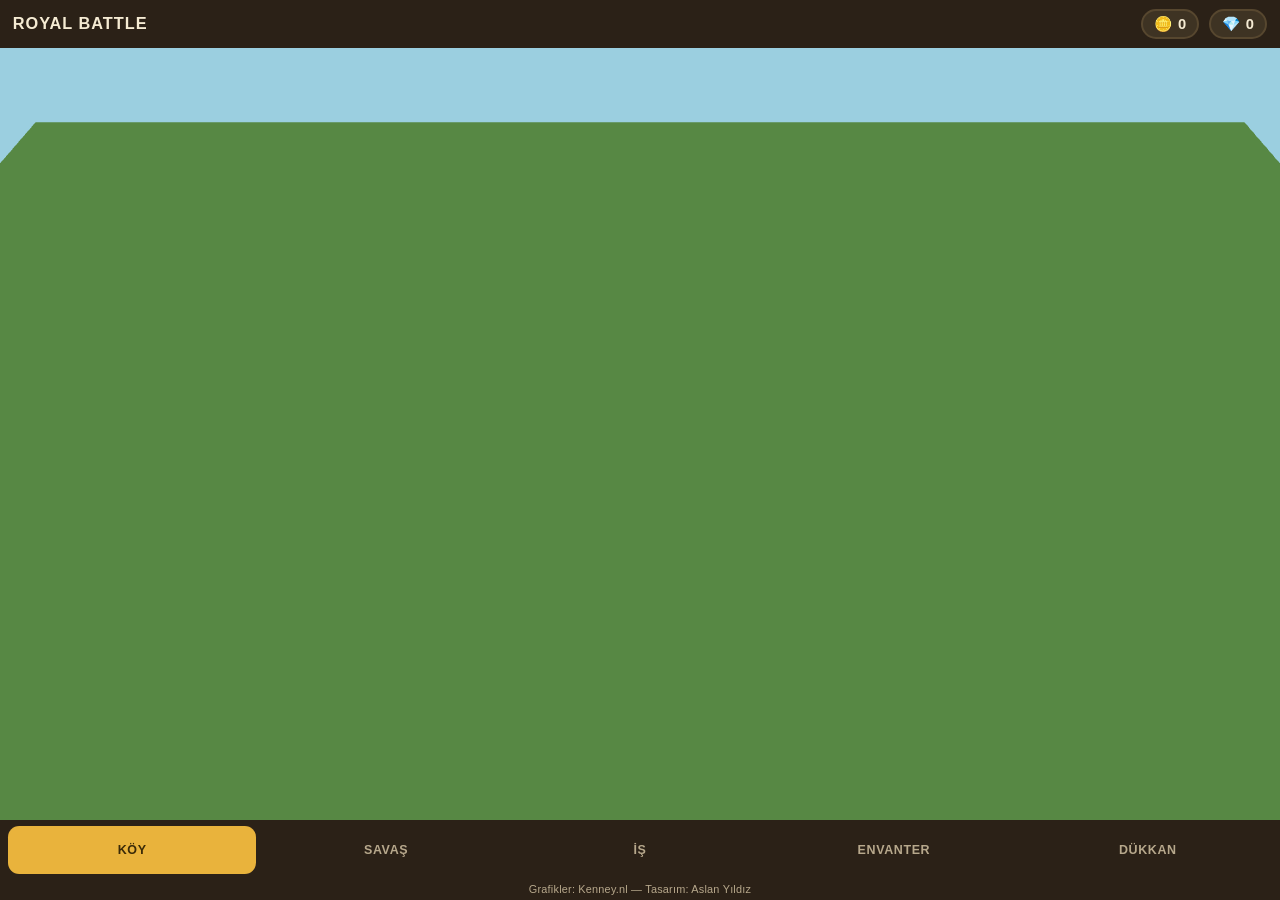
==== index.html @ 6c1920b2 "İskelet: importmap + Three.js boş köy sahnesi + ekran yöneticisi Co-Authored-By: Claude Fable 5 <nor" ====
<!DOCTYPE html>
<html lang="tr">
<head>
<meta charset="utf-8">
<meta name="viewport" content="width=device-width, initial-scale=1, viewport-fit=cover, user-scalable=no">
<meta name="apple-mobile-web-app-capable" content="yes">
<title>Royal Battle</title>
<link rel="stylesheet" href="css/game.css">
<script type="importmap">
{"imports": {"three": "./vendor/three.module.js",
             "three/addons/loaders/GLTFLoader.js": "./vendor/GLTFLoader.js"}}
</script>
</head>
<body>
<div id="hud">
  <span class="logo">Royal Battle</span>
  <span class="pill" id="hud-gold">🪙 <b id="gold-n">0</b></span>
  <span class="pill" id="hud-gem">💎 <b id="gem-n">0</b></span>
</div>
<main>
  <section class="screen" id="s-koy"><canvas id="village-canvas"></canvas></section>
  <section class="screen" id="s-savas"><canvas id="battle-canvas"></canvas><div id="battle-ui"></div></section>
  <section class="screen" id="s-is"><div id="wood-ui"></div></section>
  <section class="screen" id="s-envanter"><div id="inv-ui"></div></section>
  <section class="screen" id="s-dukkan"><div id="shop-ui"></div></section>
</main>
<nav id="tabs">
  <button data-s="s-koy">Köy</button><button data-s="s-savas">Savaş</button>
  <button data-s="s-is">İş</button><button data-s="s-envanter">Envanter</button>
  <button data-s="s-dukkan">Dükkan</button>
</nav>
<footer id="credits">Grafikler: Kenney.nl — Tasarım: Aslan Yıldız</footer>
<script type="module" src="js/main.js"></script>
</body>
</html>
---- css/game.css ----
/* css/game.css — mockup paletinden türetildi. Tek tema: gündüz köy. */
:root{
  --sky:#9BCFE0; --grass:#74B35C; --grass2:#69A552;
  --ink:#2B2117; --ink-soft:#5A4A38;
  --parch:#F5EBD3; --parch-edge:#D9C79E;
  --wood:#A0693A; --wood-dark:#7C4E28;
  --gold:#E9B33C; --gold-dark:#B9821E;
  --gem:#2FBE6B; --gem-dark:#1E8F4E;
  --stone:#AEB6BD; --danger:#D96C4F; --ghost:#6B5AE0;
}
*{box-sizing:border-box; -webkit-tap-highlight-color:transparent; touch-action:manipulation}
html,body{margin:0;height:100%}
body{
  background:var(--sky); color:var(--ink);
  font-family:"Avenir Next","Trebuchet MS",-apple-system,"Segoe UI",sans-serif;
  display:flex; flex-direction:column; height:100dvh; overflow:hidden;
  user-select:none; -webkit-user-select:none;
}

/* ---- HUD ---- */
#hud{
  display:flex; align-items:center; gap:.6rem;
  padding:.55rem .8rem; background:var(--ink); color:var(--parch); z-index:5; flex:none;
}
#hud .logo{font-weight:900; letter-spacing:.06em; text-transform:uppercase; font-size:1.02rem}
#hud .pill{
  display:flex; align-items:center; gap:.35rem; background:#3E3323; border-radius:2rem;
  padding:.25rem .7rem; font-weight:800; font-variant-numeric:tabular-nums;
  font-size:.92rem; border:2px solid #57472F;
}
#hud-gold{margin-left:auto}

/* ---- ekranlar ---- */
main{flex:1; position:relative; min-height:0}
.screen{display:none; position:absolute; inset:0}
.screen.active{display:block}
#s-koy.active,#s-savas.active{overflow:hidden}
#s-is.active,#s-envanter.active,#s-dukkan.active{overflow-y:auto; -webkit-overflow-scrolling:touch}
#s-is,#s-envanter,#s-dukkan{padding:.9rem}
#village-canvas,#battle-canvas{width:100%; height:100%; display:block}
#s-savas{display:none}
#s-savas.active{display:flex; flex-direction:column}
#s-savas canvas{flex:1; min-height:0}
#battle-ui{flex:none; background:rgba(43,33,23,.92); padding:.4rem .5rem}

h2{margin:.1rem 0 .6rem; font-size:1.25rem; font-weight:900; text-transform:uppercase; letter-spacing:.05em}
h2 small{display:block; font-size:.78rem; font-weight:600; letter-spacing:0; text-transform:none; color:var(--ink-soft); margin-top:.15rem}

.panel{
  background:var(--parch); border:3px solid var(--parch-edge); border-radius:1rem;
  padding:.9rem; box-shadow:0 4px 0 rgba(43,33,23,.15);
}
.map-hint{font-size:.8rem; color:var(--ink-soft); text-align:center}

/* ---- odun kesme ---- */
.forest{display:grid; grid-template-columns:repeat(auto-fill,minmax(96px,1fr)); gap:.7rem}
.log{
  appearance:none; border:none; cursor:pointer; font:inherit;
  background:linear-gradient(var(--wood),var(--wood-dark)); border-radius:.8rem; height:86px;
  box-shadow:0 4px 0 #5C3A1C; position:relative; display:flex; align-items:center; justify-content:center;
}
.log::before{content:""; width:44px; height:44px; border-radius:50%;
  background:radial-gradient(circle,#E8CFA0 18%,#C89B62 19% 42%,#E8CFA0 43% 58%,#C89B62 59%); border:3px solid #5C3A1C}
.log.cut{background:var(--grass2); box-shadow:none; cursor:default}
.log.cut::before{opacity:.25}
.log .chip{position:absolute; top:-6px; right:-4px; background:var(--gold); color:#3A2A08; font-weight:900; font-size:.68rem; border-radius:.6rem; padding:.1rem .4rem; opacity:0; transform:translateY(6px); transition:.25s}
.log.cut .chip{opacity:1; transform:translateY(0)}

/* ---- envanter ---- */
.invmeta{display:flex; gap:.8rem; font-size:.8rem; font-weight:700; color:var(--ink-soft); margin-bottom:.6rem}
.slots{display:grid; grid-template-columns:repeat(auto-fill,minmax(88px,1fr)); gap:.6rem}
.slot{
  background:var(--parch); border:3px solid var(--parch-edge); border-radius:.7rem; aspect-ratio:1;
  display:flex; flex-direction:column; align-items:center; justify-content:center; gap:.15rem;
  font-weight:800; font-size:.72rem; text-align:center; padding:.3rem;
}
.slot .ico{font-size:1.7rem; line-height:1}
.slot .qty{font-variant-numeric:tabular-nums; background:var(--ink); color:var(--parch); border-radius:.5rem; padding:.05rem .45rem; font-size:.66rem}
.slot.empty{background:rgba(245,235,211,.45); border-style:dashed; color:var(--ink-soft); font-weight:600}

/* ---- dükkan ---- */
.cards{display:grid; grid-template-columns:repeat(auto-fill,minmax(200px,1fr)); gap:.8rem}
.card{
  background:var(--parch); border:3px solid var(--parch-edge); border-radius:1rem; overflow:hidden;
  display:flex; flex-direction:column; box-shadow:0 4px 0 rgba(43,33,23,.15);
}
.card.ultra{border-color:var(--gold-dark); box-shadow:0 4px 0 rgba(185,130,30,.5)}
.card.invis{background:#241F33; border-color:var(--ghost); color:#E8E4FF; box-shadow:0 4px 0 rgba(107,90,224,.5)}
.card img{width:100%; aspect-ratio:4/5; object-fit:cover; object-position:center top; background:#fff}
.card.invis img{opacity:.78}
.card .body{padding:.6rem .7rem .7rem; display:flex; flex-direction:column; gap:.45rem; flex:1}
.card .name{font-weight:900; text-transform:uppercase; letter-spacing:.04em; font-size:.95rem; display:flex; align-items:center; gap:.4rem; flex-wrap:wrap}
.badge{font-size:.56rem; font-weight:900; letter-spacing:.1em; padding:.14rem .4rem; border-radius:.45rem; text-transform:uppercase}
.badge.n{background:var(--stone); color:#2B2117}
.badge.u{background:var(--gold); color:#3A2A08}
.badge.i{background:var(--ghost); color:#fff}
.stats{display:flex; gap:.35rem}
.stat{flex:1; text-align:center; background:rgba(43,33,23,.08); border-radius:.5rem; padding:.25rem 0; font-variant-numeric:tabular-nums}
.card.invis .stat{background:rgba(255,255,255,.12)}
.stat b{display:block; font-size:.95rem}
.stat i{font-style:normal; font-size:.56rem; font-weight:800; letter-spacing:.08em; opacity:.7}
.buy{
  margin-top:auto; appearance:none; border:none; cursor:pointer; font:inherit; font-weight:900; letter-spacing:.05em;
  border-radius:.7rem; padding:.6rem; min-height:44px; display:flex; align-items:center; justify-content:center; gap:.4rem; font-size:.85rem;
}
.buy.gold{background:linear-gradient(var(--gold),var(--gold-dark)); color:#3A2A08; box-shadow:0 3px 0 #8A6014}
.buy.gem-b{background:linear-gradient(var(--gem),var(--gem-dark)); color:#06301A; box-shadow:0 3px 0 #14663A}
.buy.owned{background:rgba(43,33,23,.15); color:var(--ink-soft); box-shadow:none; cursor:default}
.card.invis .buy.owned{background:rgba(255,255,255,.15); color:#CFC8F5}

/* ---- savaş UI ---- */
.handrow{display:flex; gap:.6rem; overflow-x:auto; padding:.2rem .1rem .4rem}
.minicard{
  flex:none; width:86px; background:var(--parch); border:3px solid var(--parch-edge); border-radius:.7rem;
  padding:.35rem; text-align:center; font-size:.62rem; font-weight:800; min-height:44px;
}
.minicard.selected{border-color:var(--gold); box-shadow:0 0 0 3px var(--gold)}
.minicard.used{opacity:.35}
.minicard img{width:100%; aspect-ratio:3/4; object-fit:cover; object-position:top; border-radius:.4rem; background:#fff}
.bigbtn{
  appearance:none; border:none; cursor:pointer; font:inherit; font-weight:900; text-transform:uppercase; letter-spacing:.08em;
  background:linear-gradient(var(--gold),var(--gold-dark)); color:#3A2A08; font-size:1.05rem;
  border-radius:.9rem; padding:.85rem 1.4rem; min-height:48px; box-shadow:0 5px 0 #8A6014;
}
.bigbtn:active{transform:translateY(3px); box-shadow:0 2px 0 #8A6014}
.victory{
  position:absolute; left:50%; top:40%; transform:translate(-50%,-50%); z-index:6;
  text-align:center; background:var(--ink); color:var(--parch); border-radius:1rem; padding:1.2rem 1.5rem;
  box-shadow:0 8px 24px rgba(0,0,0,.4); min-width:260px;
}
.victory b{font-size:1.3rem; letter-spacing:.08em; text-transform:uppercase; display:block; color:var(--gold); margin-bottom:.4rem}

/* ---- sekmeler ---- */
#tabs{
  flex:none; display:flex; background:var(--ink);
  padding:.4rem .5rem calc(.4rem + env(safe-area-inset-bottom)); gap:.35rem; z-index:5;
}
#tabs button{
  flex:1; appearance:none; border:none; cursor:pointer; font:inherit; font-weight:900; font-size:.78rem;
  text-transform:uppercase; letter-spacing:.05em; color:#B7A88C; background:transparent;
  border-radius:.7rem; padding:.7rem .2rem; min-height:48px;
}
#tabs button.active{background:var(--gold); color:#3A2A08}
#tabs button:focus-visible,.bigbtn:focus-visible,.log:focus-visible,.buy:focus-visible{outline:3px solid var(--gem); outline-offset:2px}

#credits{
  flex:none; font-size:.68rem; color:#B7A88C; background:var(--ink); text-align:center;
  padding:.15rem 0 .3rem; letter-spacing:.02em;
}
@media (prefers-reduced-motion:reduce){*{animation:none!important; transition:none!important}}
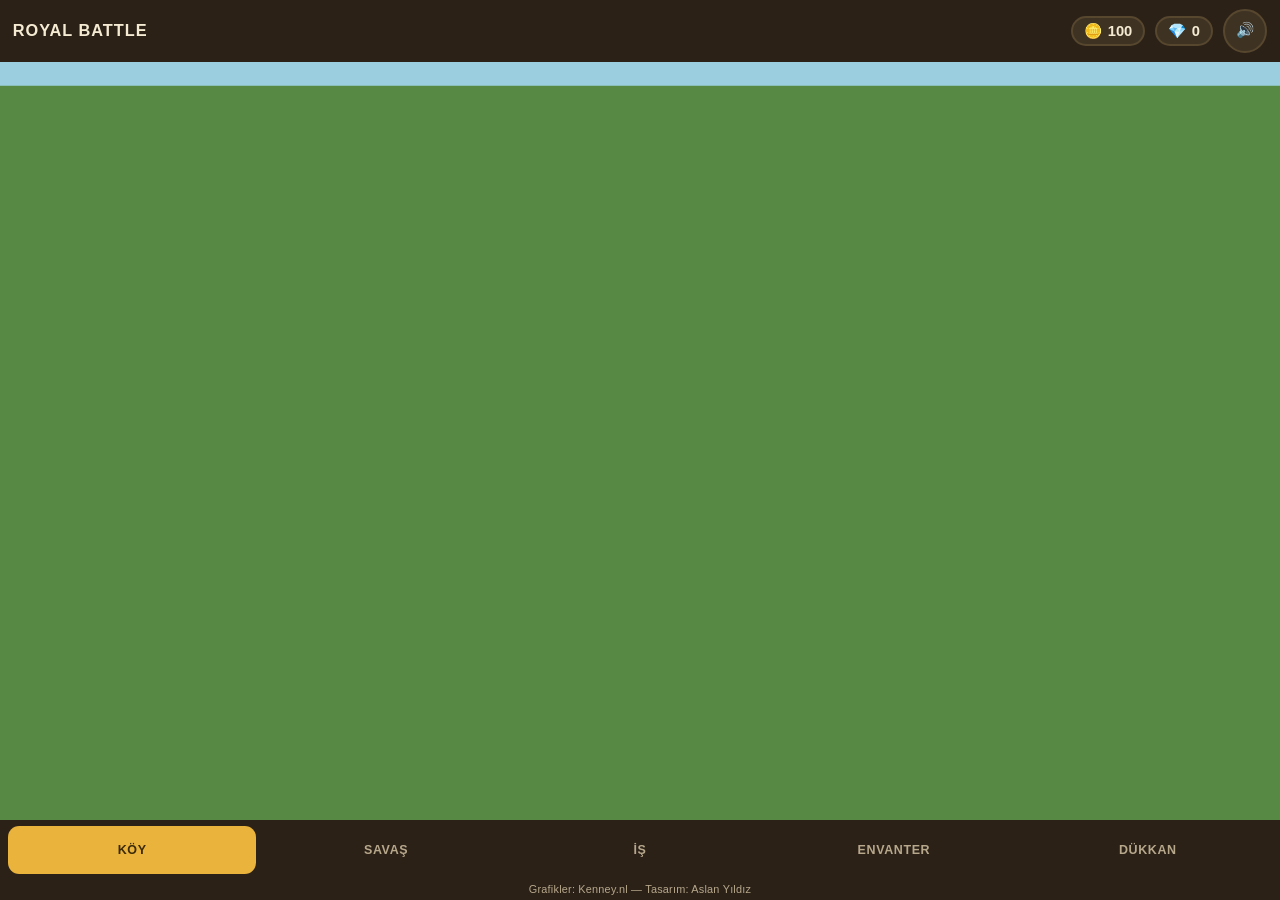
==== commit f703eebc: "Görev 2: HUD'a ses aç/kapa düğmesi - index.html + css: 44x44 pill düğme (🔊/🔇), kapalıyken soluk. - s" ====
--- a/index.html
+++ b/index.html
@@ -16,6 +16,7 @@
   <span class="logo">Royal Battle</span>
   <span class="pill" id="hud-gold">🪙 <b id="gold-n">0</b></span>
   <span class="pill" id="hud-gem">💎 <b id="gem-n">0</b></span>
+  <button class="pill" id="ses-btn" type="button" aria-label="Sesi aç veya kapat">🔊</button>
 </div>
 <main>
   <section class="screen" id="s-koy"><canvas id="village-canvas"></canvas></section>
--- a/css/game.css
+++ b/css/game.css
@@ -29,6 +29,11 @@
   font-size:.92rem; border:2px solid #57472F;
 }
 #hud-gold{margin-left:auto}
+#ses-btn{
+  min-width:44px; min-height:44px; justify-content:center; padding:.25rem .5rem;
+  color:inherit; font-family:inherit; font-size:1.2rem; line-height:1; cursor:pointer;
+}
+#ses-btn.kapali{opacity:.55}
 
 /* ---- ekranlar ---- */
 main{flex:1; position:relative; min-height:0}
@@ -70,9 +75,14 @@
 .invmeta{display:flex; gap:.8rem; font-size:.8rem; font-weight:700; color:var(--ink-soft); margin-bottom:.6rem}
 .slots{display:grid; grid-template-columns:repeat(auto-fill,minmax(88px,1fr)); gap:.6rem}
 .slot{
-  background:var(--parch); border:3px solid var(--parch-edge); border-radius:.7rem; aspect-ratio:1;
+  background:var(--parch); border:3px solid var(--parch-edge); border-radius:.7rem; min-height:118px;
   display:flex; flex-direction:column; align-items:center; justify-content:center; gap:.15rem;
   font-weight:800; font-size:.72rem; text-align:center; padding:.3rem;
+}
+.slot .sell{
+  appearance:none; border:none; cursor:pointer; font:inherit; font-weight:900; font-size:.66rem;
+  background:linear-gradient(var(--gold),var(--gold-dark)); color:#3A2A08; border-radius:.5rem;
+  padding:.35rem .5rem; min-height:32px; min-width:44px; box-shadow:0 2px 0 #8A6014; margin-top:.15rem;
 }
 .slot .ico{font-size:1.7rem; line-height:1}
 .slot .qty{font-variant-numeric:tabular-nums; background:var(--ink); color:var(--parch); border-radius:.5rem; padding:.05rem .45rem; font-size:.66rem}
@@ -117,6 +127,14 @@
 .minicard.selected{border-color:var(--gold); box-shadow:0 0 0 3px var(--gold)}
 .minicard.used{opacity:.35}
 .minicard img{width:100%; aspect-ratio:3/4; object-fit:cover; object-position:top; border-radius:.4rem; background:#fff}
+.actrow{display:flex; gap:.5rem; flex-wrap:wrap; padding:.2rem .1rem}
+.actbtn{
+  appearance:none; border:none; cursor:pointer; font:inherit; font-weight:900; font-size:.78rem;
+  background:linear-gradient(var(--gem),var(--gem-dark)); color:#06301A; border-radius:.7rem;
+  padding:.5rem .8rem; min-height:44px; box-shadow:0 3px 0 #14663A;
+}
+.actbtn[data-top]{background:linear-gradient(var(--danger),#A94A32); color:#fff; box-shadow:0 3px 0 #7C3320}
+.actbtn:disabled{opacity:.4; box-shadow:none; cursor:default}
 .bigbtn{
   appearance:none; border:none; cursor:pointer; font:inherit; font-weight:900; text-transform:uppercase; letter-spacing:.08em;
   background:linear-gradient(var(--gold),var(--gold-dark)); color:#3A2A08; font-size:1.05rem;
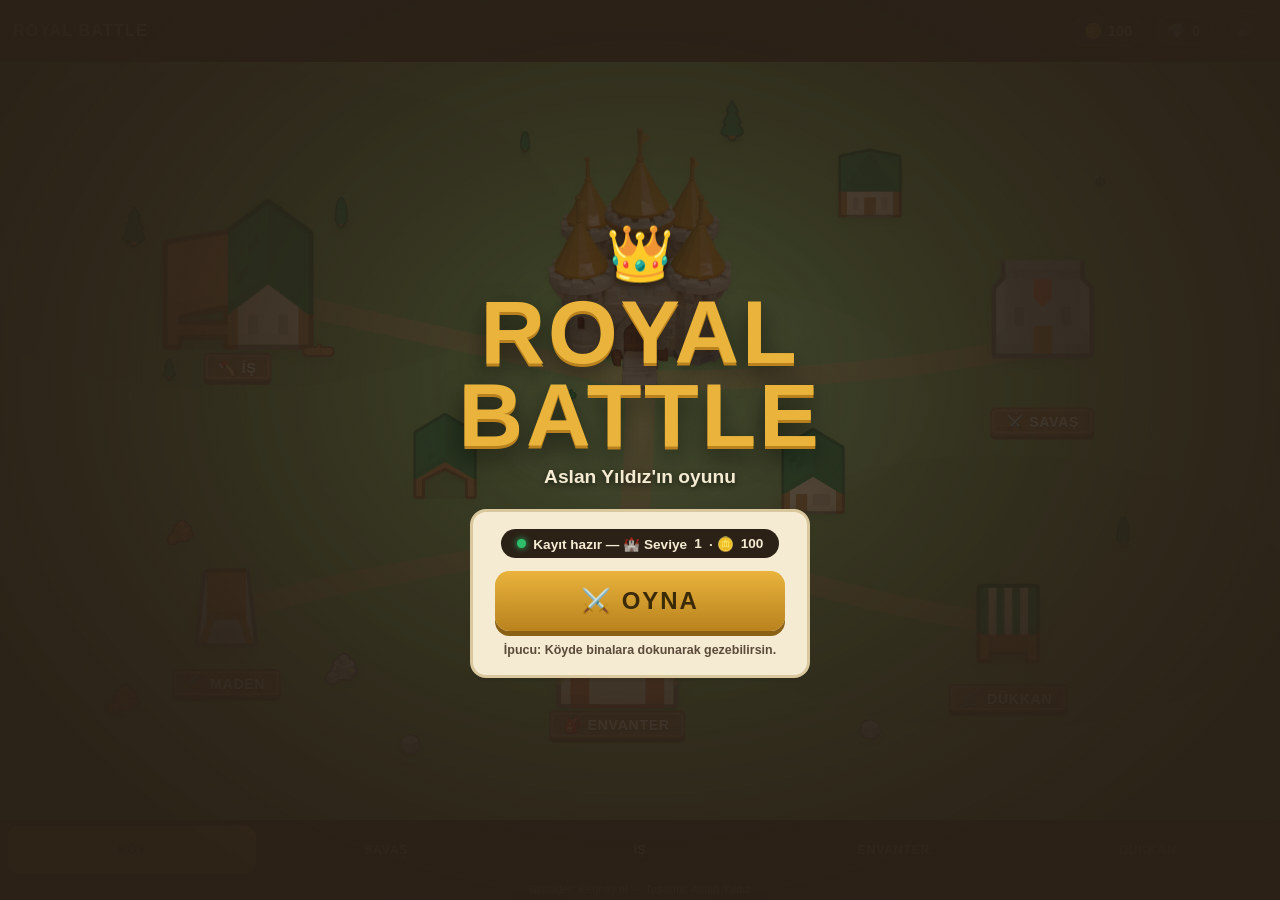
==== commit 91e0bc1e: "Köy 2D haritaya geçti + karşılama ekranı - Köy: 3D three.js sahnesi yerine 2D harita (Kenney Medieva" ====
--- a/index.html
+++ b/index.html
@@ -12,6 +12,19 @@
 </script>
 </head>
 <body>
+<div id="intro">
+  <video autoplay muted loop playsinline src="assets/hero-video.mp4" aria-hidden="true"></video>
+  <div class="intro-inner">
+    <div class="intro-crown">👑</div>
+    <h1 class="intro-logo">Royal<br>Battle</h1>
+    <p class="intro-tag">Aslan Yıldız'ın oyunu</p>
+    <div class="intro-panel panel">
+      <p class="intro-pill"><span class="dot"></span>Kayıt hazır — 🏰 Seviye <b id="intro-seviye">1</b> · 🪙 <b id="intro-altin">0</b></p>
+      <button class="bigbtn intro-oyna" id="oyna-btn" type="button">⚔️ Oyna</button>
+      <p class="intro-tip">İpucu: Köyde binalara dokunarak gezebilirsin.</p>
+    </div>
+  </div>
+</div>
 <div id="hud">
   <span class="logo">Royal Battle</span>
   <span class="pill" id="hud-gold">🪙 <b id="gold-n">0</b></span>
@@ -19,11 +32,12 @@
   <button class="pill" id="ses-btn" type="button" aria-label="Sesi aç veya kapat">🔊</button>
 </div>
 <main>
-  <section class="screen" id="s-koy"><canvas id="village-canvas"></canvas></section>
+  <section class="screen" id="s-koy"><div id="village-map"></div></section>
   <section class="screen" id="s-savas"><canvas id="battle-canvas"></canvas><div id="battle-ui"></div></section>
   <section class="screen" id="s-is"><div id="wood-ui"></div></section>
   <section class="screen" id="s-envanter"><div id="inv-ui"></div></section>
   <section class="screen" id="s-dukkan"><div id="shop-ui"></div></section>
+  <section class="screen" id="s-maden"><div id="mine-ui"></div></section>
 </main>
 <nav id="tabs">
   <button data-s="s-koy">Köy</button><button data-s="s-savas">Savaş</button>
--- a/css/game.css
+++ b/css/game.css
@@ -40,9 +40,43 @@
 .screen{display:none; position:absolute; inset:0}
 .screen.active{display:block}
 #s-koy.active,#s-savas.active{overflow:hidden}
-#s-is.active,#s-envanter.active,#s-dukkan.active{overflow-y:auto; -webkit-overflow-scrolling:touch}
-#s-is,#s-envanter,#s-dukkan{padding:.9rem}
-#village-canvas,#battle-canvas{width:100%; height:100%; display:block}
+#s-is.active,#s-envanter.active,#s-dukkan.active,#s-maden.active{overflow-y:auto; -webkit-overflow-scrolling:touch}
+#s-is,#s-envanter,#s-dukkan,#s-maden{padding:.9rem}
+#battle-canvas{width:100%; height:100%; display:block}
+
+/* ---- 2D köy haritası ---- */
+#village-map{
+  position:absolute; inset:0; display:flex; overflow:hidden;
+  background:
+    radial-gradient(42% 34% at 18% 22%, rgba(0,0,0,.06) 0 62%, transparent 63%),
+    radial-gradient(38% 30% at 78% 70%, rgba(0,0,0,.05) 0 60%, transparent 61%),
+    radial-gradient(30% 26% at 55% 45%, rgba(255,255,255,.07) 0 58%, transparent 59%),
+    var(--grass);
+}
+#vboard{position:relative; width:min(100%,1150px); height:min(100%,760px); margin:auto}
+.vpath{position:absolute; inset:0; width:100%; height:100%}
+.vpath path{fill:none; stroke:#CBA76B; stroke-width:2.6; stroke-linecap:round; opacity:.6}
+.decor{position:absolute; transform:translate(-50%,-50%); pointer-events:none;
+  filter:drop-shadow(0 4px 4px rgba(43,33,23,.15))}
+.bldg{
+  position:absolute; transform:translate(-50%,-50%);
+  appearance:none; border:none; background:none; padding:0; cursor:pointer; font:inherit;
+  display:flex; flex-direction:column; align-items:center; min-width:44px; min-height:44px;
+}
+.bldg img{width:100%; display:block; filter:drop-shadow(0 6px 6px rgba(43,33,23,.2));
+  transition:transform .15s ease-out}
+.bldg:hover img{transform:scale(1.07)}
+.bldg .plaque{
+  display:block; margin-top:-.15rem; padding:.45rem .95rem .55rem; white-space:nowrap;
+  border-image:url("../assets/kenney/ui-rpg/buttonLong_brown.png") 14 fill / 14px stretch;
+  color:#FFF3DC; font-weight:900; font-size:clamp(.66rem,1.7vmin,.88rem);
+  text-transform:uppercase; letter-spacing:.05em; text-shadow:0 1px 0 rgba(43,33,23,.5);
+}
+.bldg:active img{transform:scale(.97)}
+.bldg:active .plaque{
+  border-image-source:url("../assets/kenney/ui-rpg/buttonLong_brown_pressed.png");
+  transform:translateY(2px);
+}
 #s-savas{display:none}
 #s-savas.active{display:flex; flex-direction:column}
 #s-savas canvas{flex:1; min-height:0}
@@ -70,6 +104,26 @@
 .log.cut::before{opacity:.25}
 .log .chip{position:absolute; top:-6px; right:-4px; background:var(--gold); color:#3A2A08; font-weight:900; font-size:.68rem; border-radius:.6rem; padding:.1rem .4rem; opacity:0; transform:translateY(6px); transition:.25s}
 .log.cut .chip{opacity:1; transform:translateY(0)}
+
+/* ---- maden ---- */
+.mine{display:grid; grid-template-columns:repeat(auto-fill,minmax(96px,1fr)); gap:.7rem}
+.rock{
+  appearance:none; border:none; cursor:pointer; font:inherit;
+  background:linear-gradient(#8E96A0,#5F6873); border-radius:.8rem; height:86px;
+  box-shadow:0 4px 0 #3E454E; position:relative; display:flex; align-items:center; justify-content:center;
+}
+.rock::before{content:""; width:46px; height:40px; background:#AEB6BD;
+  clip-path:polygon(18% 100%,0 55%,22% 8%,62% 0,100% 34%,86% 92%); border-radius:.2rem}
+.rock::after{content:""; position:absolute; width:14px; height:14px; border-radius:50%;
+  background:radial-gradient(circle,#8FE3FF 30%,#39A9D4 70%); opacity:0; transition:.2s}
+.rock.hit1::before{transform:rotate(-4deg) scale(.94)}
+.rock.hit2::before{transform:rotate(5deg) scale(.86); filter:brightness(.9)}
+.rock.hit2::after{opacity:.6}
+.rock.broken{background:var(--grass2); box-shadow:none; cursor:default}
+.rock.broken::before{opacity:.25; transform:scale(.7)}
+.rock.broken::after{opacity:0}
+.rock .chip{position:absolute; top:-6px; right:-4px; background:var(--gold); color:#3A2A08; font-weight:900; font-size:.68rem; border-radius:.6rem; padding:.1rem .4rem; opacity:0; transform:translateY(6px); transition:.25s}
+.rock.broken .chip{opacity:1; transform:translateY(0)}
 
 /* ---- envanter ---- */
 .invmeta{display:flex; gap:.8rem; font-size:.8rem; font-weight:700; color:var(--ink-soft); margin-bottom:.6rem}
@@ -119,13 +173,24 @@
 .card.invis .buy.owned{background:rgba(255,255,255,.15); color:#CFC8F5}
 
 /* ---- savaş UI ---- */
-.handrow{display:flex; gap:.6rem; overflow-x:auto; padding:.2rem .1rem .4rem}
+.elixrow{display:flex; align-items:center; gap:.45rem; padding:.15rem .15rem .35rem; font-size:1rem}
+.elixbar{flex:1; height:14px; background:#241F33; border-radius:1rem; overflow:hidden; border:2px solid #57472F}
+.elixbar .fill{height:100%; width:0; background:linear-gradient(90deg,#B45AE0,#E86ED8); border-radius:1rem}
+.elixn{color:#E8B7F2; font-weight:900; font-size:.9rem; min-width:1.3rem; text-align:center; font-variant-numeric:tabular-nums}
+.handrow{display:flex; gap:.6rem; overflow-x:auto; padding:.35rem .1rem .4rem}
 .minicard{
   flex:none; width:86px; background:var(--parch); border:3px solid var(--parch-edge); border-radius:.7rem;
   padding:.35rem; text-align:center; font-size:.62rem; font-weight:800; min-height:44px;
+  position:relative; cursor:pointer;
+}
+.minicard .cost{
+  position:absolute; top:-8px; left:-8px; width:24px; height:24px; border-radius:50%; z-index:1;
+  background:radial-gradient(circle at 35% 30%,#E86ED8,#8D3FD4); color:#fff; font-weight:900; font-size:.8rem;
+  display:flex; align-items:center; justify-content:center; border:2px solid var(--parch);
 }
 .minicard.selected{border-color:var(--gold); box-shadow:0 0 0 3px var(--gold)}
 .minicard.used{opacity:.35}
+.minicard.pahali{opacity:.45}
 .minicard img{width:100%; aspect-ratio:3/4; object-fit:cover; object-position:top; border-radius:.4rem; background:#fff}
 .actrow{display:flex; gap:.5rem; flex-wrap:wrap; padding:.2rem .1rem}
 .actbtn{
@@ -135,6 +200,7 @@
 }
 .actbtn[data-top]{background:linear-gradient(var(--danger),#A94A32); color:#fff; box-shadow:0 3px 0 #7C3320}
 .actbtn:disabled{opacity:.4; box-shadow:none; cursor:default}
+.actbtn.selected{outline:3px solid var(--gold); outline-offset:2px}
 .bigbtn{
   appearance:none; border:none; cursor:pointer; font:inherit; font-weight:900; text-transform:uppercase; letter-spacing:.08em;
   background:linear-gradient(var(--gold),var(--gold-dark)); color:#3A2A08; font-size:1.05rem;
@@ -148,6 +214,34 @@
 }
 .victory b{font-size:1.3rem; letter-spacing:.08em; text-transform:uppercase; display:block; color:var(--gold); margin-bottom:.4rem}
 
+/* ---- karşılama (intro) ---- */
+#intro{
+  position:fixed; inset:0; z-index:200; display:flex; align-items:center; justify-content:center;
+  background:radial-gradient(ellipse at 50% 42%, rgba(43,33,23,.45) 0%, rgba(43,33,23,.9) 78%);
+  padding:1rem; overflow-y:auto;
+}
+#intro video{position:absolute; inset:0; width:100%; height:100%; object-fit:cover}
+#intro::after{content:""; position:absolute; inset:0; z-index:0; pointer-events:none;
+  background:radial-gradient(ellipse at 50% 42%, rgba(43,33,23,.45) 0%, rgba(43,33,23,.88) 82%)}
+@media (prefers-reduced-motion:reduce){#intro video{display:none}}
+.intro-inner{display:flex; flex-direction:column; align-items:center; text-align:center; gap:.4rem; position:relative; z-index:1}
+.intro-crown{font-size:clamp(2.2rem,7vmin,3.4rem); filter:drop-shadow(0 4px 8px rgba(0,0,0,.5))}
+.intro-logo{
+  margin:0; text-transform:uppercase; line-height:.92; letter-spacing:.03em;
+  font-weight:900; font-size:clamp(3rem,13vmin,5.6rem); color:var(--gold);
+  text-shadow:0 3px 0 var(--gold-dark), 0 10px 24px rgba(0,0,0,.55);
+  text-wrap:balance;
+}
+.intro-tag{margin:.2rem 0 .9rem; color:var(--parch); font-weight:800; font-size:clamp(.95rem,2.6vmin,1.2rem); text-shadow:0 2px 6px rgba(0,0,0,.6)}
+.intro-panel{display:flex; flex-direction:column; align-items:center; gap:.8rem; padding:1.1rem 1.4rem; min-width:min(340px,86vw)}
+.intro-pill{
+  margin:0; display:flex; align-items:center; gap:.45rem; background:var(--ink); color:var(--parch);
+  border-radius:2rem; padding:.4rem .95rem; font-weight:700; font-size:.85rem;
+}
+.intro-pill .dot{width:.6rem; height:.6rem; border-radius:50%; background:var(--gem); box-shadow:0 0 6px var(--gem)}
+.intro-oyna{font-size:clamp(1.15rem,3.4vmin,1.5rem); padding:1rem 3.2rem; width:100%}
+.intro-tip{margin:0; font-size:.78rem; color:var(--ink-soft); font-weight:600}
+
 /* ---- sekmeler ---- */
 #tabs{
   flex:none; display:flex; background:var(--ink);
@@ -159,7 +253,7 @@
   border-radius:.7rem; padding:.7rem .2rem; min-height:48px;
 }
 #tabs button.active{background:var(--gold); color:#3A2A08}
-#tabs button:focus-visible,.bigbtn:focus-visible,.log:focus-visible,.buy:focus-visible{outline:3px solid var(--gem); outline-offset:2px}
+#tabs button:focus-visible,.bigbtn:focus-visible,.log:focus-visible,.rock:focus-visible,.buy:focus-visible,.bldg:focus-visible{outline:3px solid var(--gem); outline-offset:2px}
 
 #credits{
   flex:none; font-size:.68rem; color:#B7A88C; background:var(--ink); text-align:center;
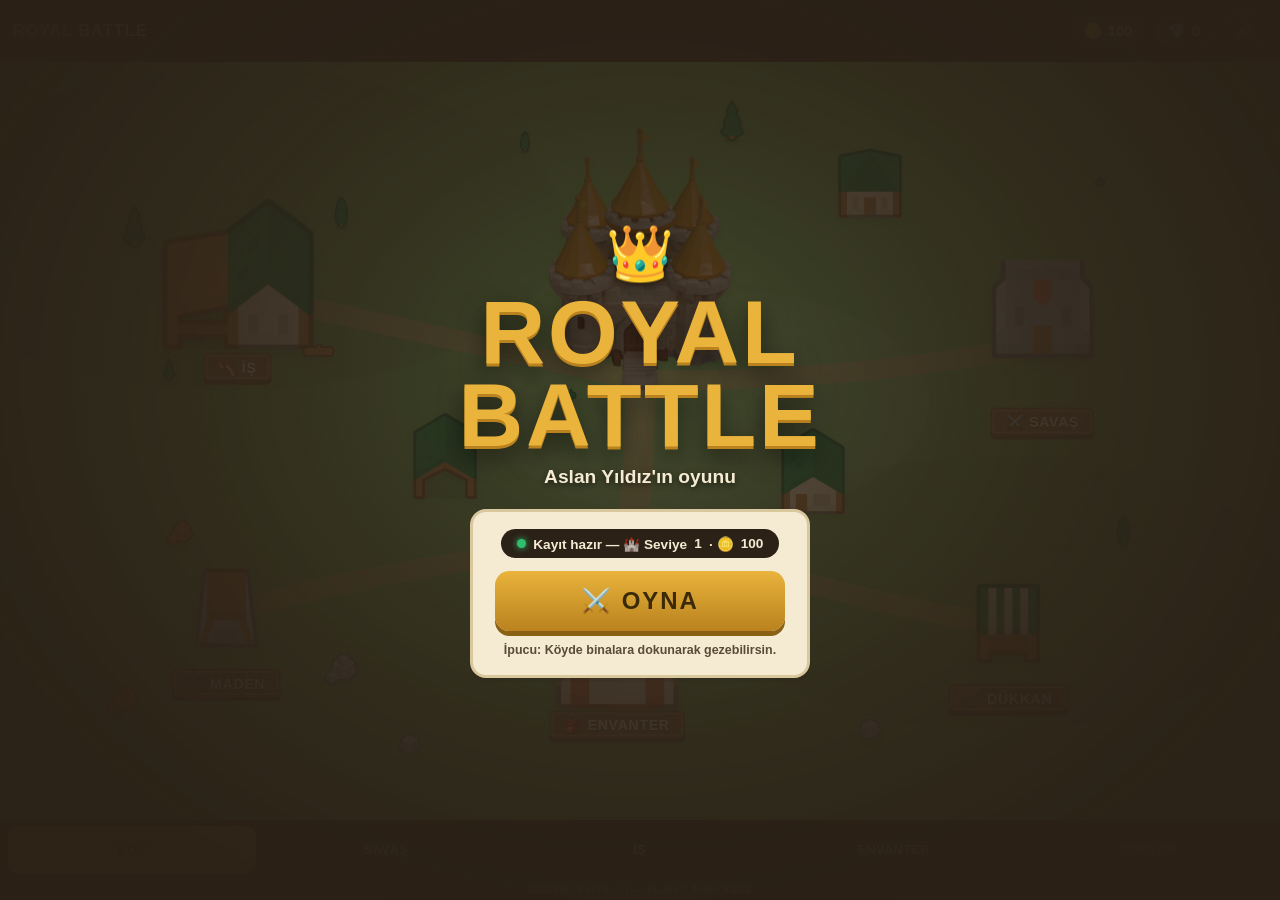
==== commit ee8bd630: "README, PWA ikonları ve favicon Co-Authored-By: Claude Fable 5 <noreply@anthropic.com>" ====
--- a/index.html
+++ b/index.html
@@ -4,7 +4,14 @@
 <meta charset="utf-8">
 <meta name="viewport" content="width=device-width, initial-scale=1, viewport-fit=cover, user-scalable=no">
 <meta name="apple-mobile-web-app-capable" content="yes">
+<meta name="apple-mobile-web-app-status-bar-style" content="black-translucent">
+<meta name="apple-mobile-web-app-title" content="Royal Battle">
+<meta name="theme-color" content="#2B2117">
 <title>Royal Battle</title>
+<link rel="icon" href="favicon.svg" type="image/svg+xml">
+<link rel="icon" href="favicon-32.png" sizes="32x32" type="image/png">
+<link rel="apple-touch-icon" href="apple-touch-icon.png">
+<link rel="manifest" href="site.webmanifest">
 <link rel="stylesheet" href="css/game.css">
 <script type="importmap">
 {"imports": {"three": "./vendor/three.module.js",
